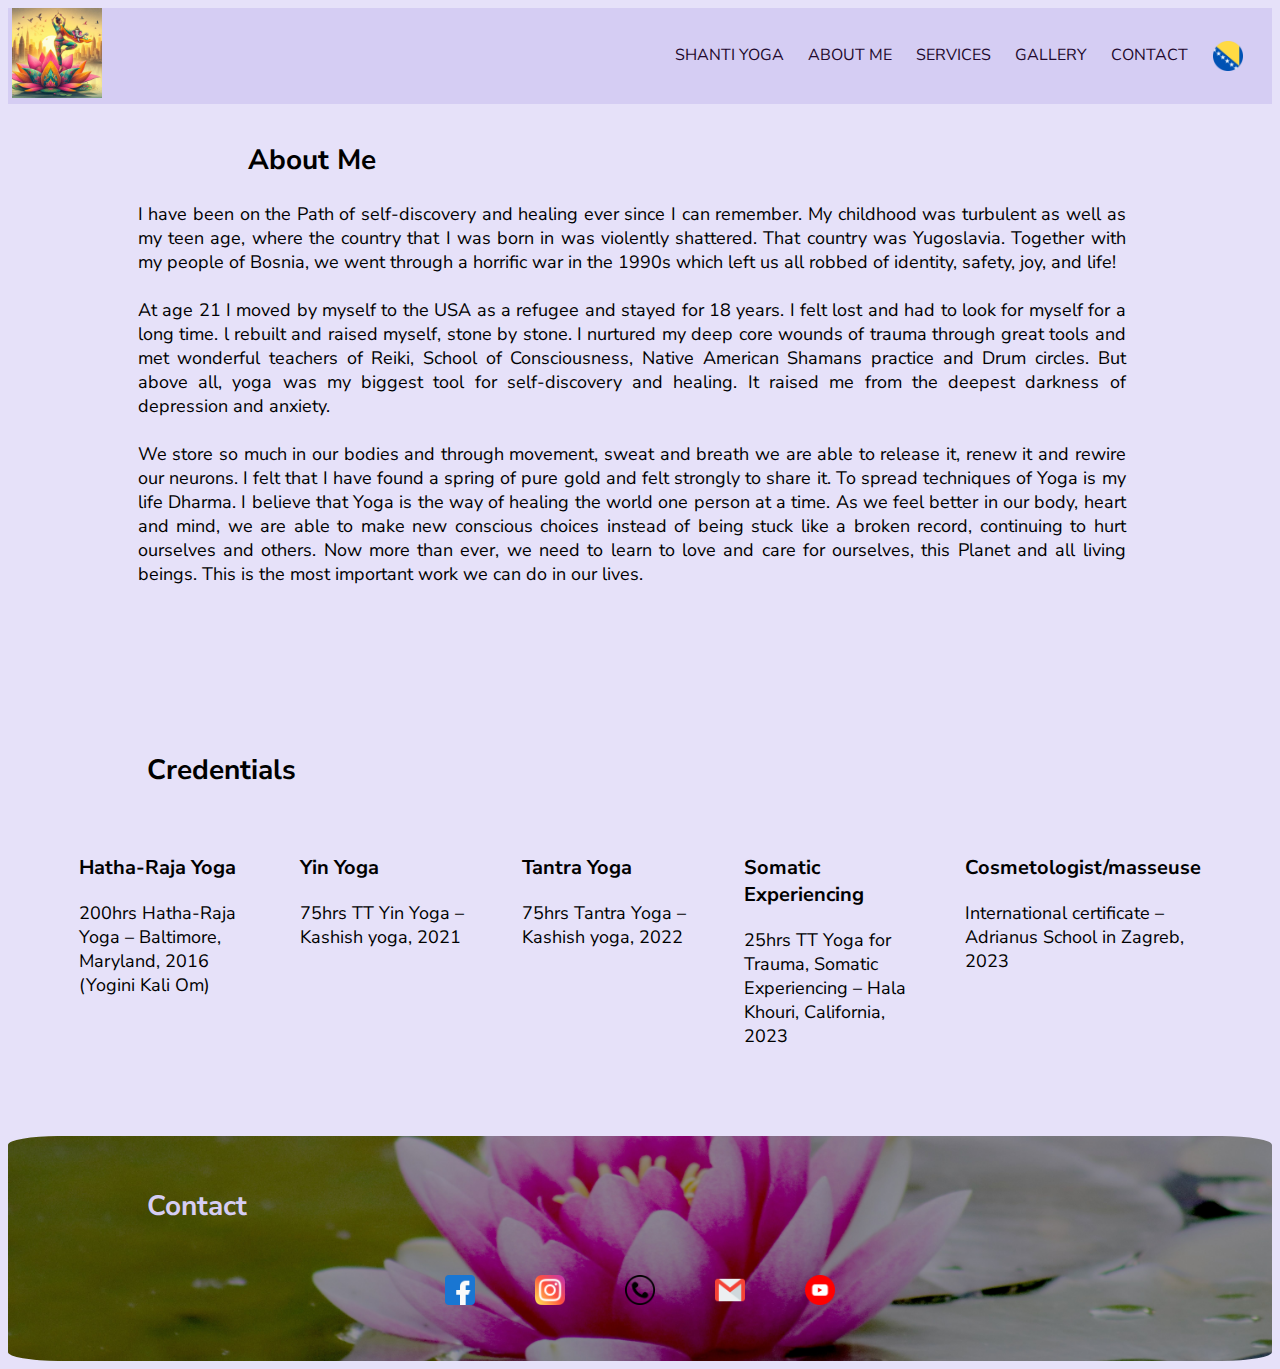
==== about_engl.html @ bd1d61db "about me update" ====
<!DOCTYPE html>
<html lang="en">
<head>
    <meta charset="UTF-8">
    <meta name="viewport" content="width=device-width, initial-scale=1.0">
    <title>About Me</title>
    <link rel="preconnect" href="https://fonts.googleapis.com">
    <link rel="preconnect" href="https://fonts.gstatic.com" crossorigin>
    <link
        href="https://fonts.googleapis.com/css2?family=Nunito+Sans:ital,opsz,wght@0,6..12,200..1000;1,6..12,200..1000&display=swap"
        rel="stylesheet">
    <link rel="stylesheet" href="global.css">
    <link rel="stylesheet" href="about.css">
</head>
<body>
    <div class="header">
        <div class="nav">
            <nav>
                <div>
                    <a href="home_engl.html"><img src="images/logo.jpg" alt="Logo"></a>
                </div>
                <div class="menu-toggle">
                    <div class="bar"></div>
                    <div class="bar"></div>
                    <div class="bar"></div>
                </div>
                <ul class="navbar">
                    <li><a href="home_engl.html">SHANTI YOGA</a></li>
                    <li><a href="about_engl.html">ABOUT ME</a></li>
                    <li><a href="services_engl.html">SERVICES</a></li>
                    <li><a href="gallery_engl.html">GALLERY</a></li>
                    <li><a href="contact_engl.html">CONTACT</a></li>
                    <li><a href="home.html"><img src="images/bosanski.png" alt="Bosanski"></a></li>
                </ul>
            </nav>
        </div>
    </div>
    <div class="about">
        <h2>About Me</h2>
        <p>I have been on the Path of self-discovery and healing ever since I can remember. My childhood was
            turbulent as well as my teen age, where the country that I was born in was violently shattered. That
            country was Yugoslavia. Together with my people of Bosnia, we went through a horrific war in the 1990s
            which left us all robbed of identity, safety, joy, and life!
            <br>
            <br>
            At age 21 I moved by myself to the USA as a refugee and stayed for 18 years. I felt lost and had to look
            for myself for a long time. l rebuilt and raised myself, stone by stone. I nurtured my deep core wounds
            of trauma through great tools and met wonderful teachers of Reiki, School of Consciousness, Native
            American Shamans practice and Drum circles. But above all, yoga was my biggest tool for self-discovery
            and healing. It raised me from the deepest darkness of depression and anxiety.
            <br>
            <br>
            We store so much in our bodies and through movement, sweat and breath we are able to release it, renew
            it and rewire our neurons. I felt that I have found a spring of pure gold and felt strongly to share it.
            To spread techniques of Yoga is my life Dharma. I believe that Yoga is the way of healing the world one
            person at a time. As we feel better in our body, heart and mind, we are able to make new conscious
            choices instead of being stuck like a broken record, continuing to hurt ourselves and others. Now more
            than ever, we need to learn to love and care for ourselves, this Planet and all living beings. This is
            the most important work we can do in our lives.
        </p>
    </div>

    
    <div class="creditentials">
        <h2>Credentials</h2>
        <div class="grid-container">
            <div class="item">
                <h3>Hatha-Raja Yoga</h3>
                <p>200hrs Hatha-Raja Yoga – Baltimore, Maryland, 2016 (Yogini Kali Om)</p>
            </div>
            <div class="item">
                <h3>Yin Yoga</h3>
                <p>75hrs TT Yin Yoga – Kashish yoga, 2021</p>
            </div>
            <div class="item">
                <h3>Tantra Yoga</h3>
                <p>75hrs Tantra Yoga – Kashish yoga, 2022</p>
            </div>
            <div class="item">
                <h3>Somatic Experiencing</h3>
                <p>25hrs TT Yoga for Trauma, Somatic Experiencing – Hala Khouri, California, 2023</p>
            </div>
            <div class="item">
                <h3>Cosmetologist/masseuse</h3>
                <p>International certificate – Adrianus School in Zagreb, 2023</p>
            </div>
        </div>
    </div>

    <div class="about_contact">
        <h2>Contact</h2>
        <div class="contact-icons">
            <a href="https://www.facebook.com/OmShantiZenica" target="_blank">
                <img src="images/facebook.png" alt="Facebook Shanti Yoga Zenica">
            </a>
            <a href="https://www.instagram.com/yogabee7/" target="_blank">
                <img src="images/instagram.png" alt="Instagram @yogabee7">
            </a>
            <a href="tel:+387644518602">
                <img src="images/phone.png" alt="Telefon">
            </a>
            <a href="mailto:healingyoga4@gmail.com">
                <img src="images/gmail.png" alt="Email">
            </a>
            <a href="https://www.youtube.com/@zanar6298" target="_blank">
                <img src="images/youtube.png" alt="YouTube Zana Wolf">
            </a>
        </div>
    </div>
    
</body>
<script src="app.js"></script>

</html>
---- global.css ----
body {
    background-color: #e6e1f9;
    font-family: "Nunito Sans", sans-serif;
  }
  
  .header {
    position: relative;
    width: 100%;
    height: 10vh;
    background-color: #d5cdf3;
  }
  
  .sticky {
    position: fixed;
    top: 0;
    width: 100%;
    z-index: 1;
  }
  
  .sticky+.contet {
    padding-top: 60px;
  }
  
  nav {
    top: 0;
    display: flex;
    width: 100%;
    align-items: center;
    justify-content: space-between;
    background-color: #d5cdf3;
    /*background-image: url(images/5547963.jpg);
    background-repeat: no-repeat;
    background-size: cover;*/
    z-index: 100;
  }
  
  nav img {
    height: 10vh;
    margin-left: 4%;
  }
  
  .menu-toggle {
    display: none;
    cursor: pointer;
    flex-direction: column;
    justify-content: space-between;
    width: 30px;
    height: 20px;
    margin-right: 20px;
  }
  
  .bar {
    width: 100%;
    height: 4px;
    background-color: #22092C;
  }
  
  .navbar {
    float: right;
    margin-right: 20px;
  }
  
  .navbar li {
    display: inline-block;
    list-style: none;
    margin: 0 10px;
  }
  
  .navbar a {
    text-decoration: none;
    color: #22092C;
  }
  
  .navbar a:hover {
    color: #873D8C;
  }
  
  .navbar li img {
    height: 30px;
    width: auto;
    vertical-align: middle;
  }
---- about.css ----
/*About me*/
.about {
    width: 90%;
    padding: 20px;
    box-sizing: border-box;
}

.about h2 {
    font-size: 28px;
    margin-left: 20%;
}

.about p {
    font-size: 18px;
    text-align: justify;
    margin-left: 10%;
}

/*Creditentials*/
.creditentials {
    margin-top: 10%;
}

.creditentials h2 {
    font-size: 28px;
    margin-left: 11%;
}

.grid-container {
    display: grid;
    grid-template-columns: repeat(5, 1fr);
    margin-left: 4%;
    margin-right: 4%;
    margin-top: 2%;
    grid-gap: 1%;
}

.item {
    padding: 20px;
    text-align: center;
}

.item h3 {
    text-align: left;
    font-size: 20px;
}

.item p {
    text-align: left;
    font-size: 18px;
}

.item a:hover {
    color: purple;
}

.item a:visited {
    color: purple;
}

/*Contact*/
.about_contact {
    margin-top: 50px;
    border-radius: 4%;
    background-image: url(images/background.jpg);
    background-size: cover;
    background-position: center;
    background-repeat: no-repeat;
}

.about_contact h2 {
    font-size: 28px;
    margin-left: 11%;
    padding-top: 4%;
    color: #d5cdf3;
}

.contact-icons {
    display: flex;
    justify-content: center;
    align-items: center;
    margin-top: 4%;
}

.contact-icons a {
    display: inline-block;
    margin: 0 30px;
    transition: transform 0.3s ease;
    margin-bottom: 50px;
}

.contact-icons a img {
    width: 30px;
    height: auto;
}

.contact-icons a:hover {
    transform: translateY(-5px);
}


@media (max-width: 480px) {
    .navbar {
        display: none;
        position: fixed;
        top: 0;
        left: 0;
        width: 100%;
        height: 100%;
        background-color: #d5cdf3;
        z-index: 1000;
        margin-top: 10vh;
    }

    .navbar.active {
        display: block;
    }

    .menu-toggle {
        display: flex;
    }

    .navbar li {
        display: flex;
        align-items: center;
        justify-content: center;
        height: 15%;
    }

    .grid-container {
        grid-template-columns: 1fr;
    }

    .item {
        padding: 8px;
        text-align: center;
    }

    .contact-icons a {
        display: inline-block;
        margin: 0 10px;
        transition: transform 0.3s ease;
        margin-bottom: 50px;
    }
}

@media (min-width: 481px) and (max-width: 768px) {
    .navbar {
        display: none;
        position: fixed;
        top: 0;
        left: 0;
        width: 100%;
        height: 100%;
        background-color: #A6B1E1;
        z-index: 1000;
        margin-top: 10vh;
    }

    .navbar.active {
        display: block;
    }

    .menu-toggle {
        display: flex;
    }

    .navbar li {
        display: flex;
        align-items: center;
        justify-content: center;
        height: 15%;
    }

    .about {
        width: 90%;
    }

    .about p {
        position: static;
        align-items: center;
        width: 100%;
        margin-top: 10%;
        margin-left: 0;
        transform: none;
    }

    .grid-container {
        grid-template-columns: 1fr;
    }

    .item {
        padding: 8px;
        text-align: center;
    }

    .contact-icons a {
        display: inline-block;
        margin: 0 10px;
        transition: transform 0.3s ease;
        margin-bottom: 50px;
    }
}

@media (min-width: 769px) and (max-width: 992px) {
    .about {
        width: 90%;
    }

    .grid-container {
        grid-template-columns: 1fr;
    }

    .item {
        padding: 8px;
        text-align: center;
    }
}
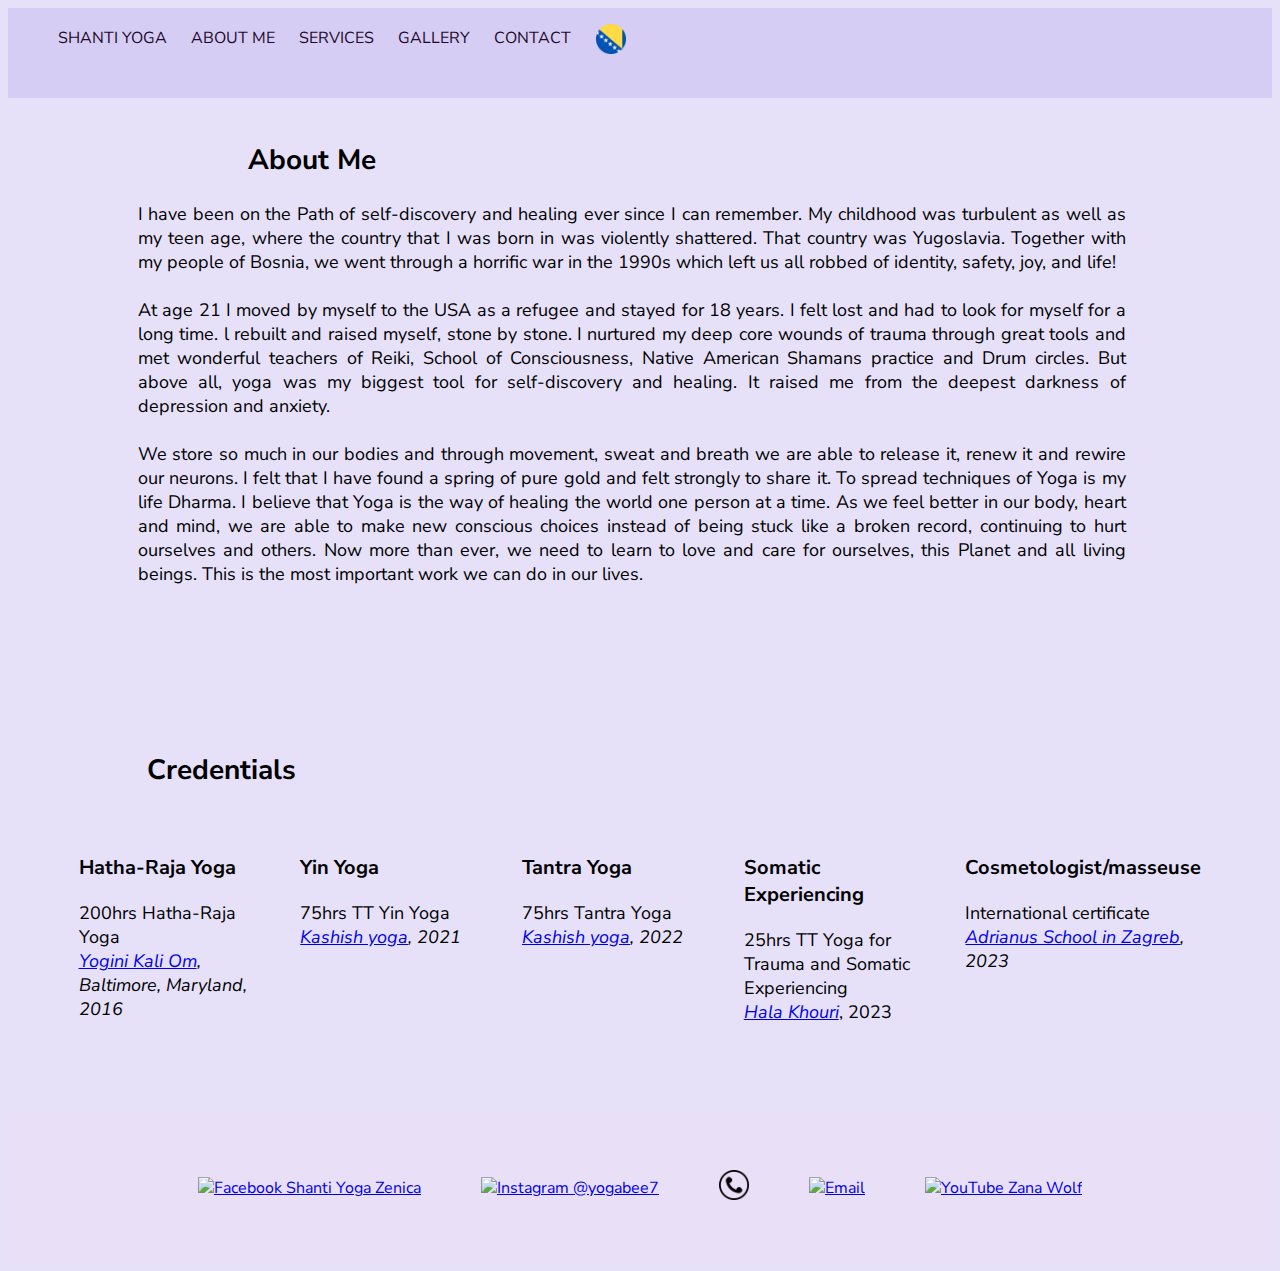
==== commit a87bae9c: "update" ====
--- a/about_engl.html
+++ b/about_engl.html
@@ -1,5 +1,6 @@
 <!DOCTYPE html>
 <html lang="en">
+
 <head>
     <meta charset="UTF-8">
     <meta name="viewport" content="width=device-width, initial-scale=1.0">
@@ -11,14 +12,13 @@
         rel="stylesheet">
     <link rel="stylesheet" href="global.css">
     <link rel="stylesheet" href="about.css">
+    <link rel="icon" href="images/icon.png">
 </head>
+
 <body>
     <div class="header">
         <div class="nav">
             <nav>
-                <div>
-                    <a href="home_engl.html"><img src="images/logo.jpg" alt="Logo"></a>
-                </div>
                 <div class="menu-toggle">
                     <div class="bar"></div>
                     <div class="bar"></div>
@@ -60,54 +60,58 @@
         </p>
     </div>
 
-    
+
     <div class="creditentials">
         <h2>Credentials</h2>
         <div class="grid-container">
             <div class="item">
                 <h3>Hatha-Raja Yoga</h3>
-                <p>200hrs Hatha-Raja Yoga – Baltimore, Maryland, 2016 (Yogini Kali Om)</p>
+                <p>200hrs Hatha-Raja Yoga <br><i><a href="https://www.yoginikali.com/about" target="_blank">Yogini
+                            Kali Om</a>, Baltimore, Maryland, 2016</i></p>
             </div>
             <div class="item">
                 <h3>Yin Yoga</h3>
-                <p>75hrs TT Yin Yoga – Kashish yoga, 2021</p>
+                <p>75hrs TT Yin Yoga <br><i><a href="https://www.kashishyoga.com" target="_blank">Kashish yoga</a>,
+                        2021</i></p>
             </div>
             <div class="item">
                 <h3>Tantra Yoga</h3>
-                <p>75hrs Tantra Yoga – Kashish yoga, 2022</p>
+                <p>75hrs Tantra Yoga <br><i><a href="https://www.kashishyoga.com" target="_blank">Kashish yoga</a>,
+                        2022</i></p>
             </div>
             <div class="item">
                 <h3>Somatic Experiencing</h3>
-                <p>25hrs TT Yoga for Trauma, Somatic Experiencing – Hala Khouri, California, 2023</p>
+                <p>25hrs TT Yoga for Trauma and Somatic Experiencing <br><i> <a href="https://halakhouri.com"
+                            target="_blank">Hala Khouri</a></i>, 2023</p>
             </div>
             <div class="item">
                 <h3>Cosmetologist/masseuse</h3>
-                <p>International certificate – Adrianus School in Zagreb, 2023</p>
+                <p>International certificate<br><i><a href="https://adrianus.hr/o-nama/" target="_blank">Adrianus
+                            School in Zagreb</a>, 2023</i></p>
             </div>
         </div>
     </div>
 
     <div class="about_contact">
-        <h2>Contact</h2>
         <div class="contact-icons">
             <a href="https://www.facebook.com/OmShantiZenica" target="_blank">
-                <img src="images/facebook.png" alt="Facebook Shanti Yoga Zenica">
+                <img src="images/facebook1.png" alt="Facebook Shanti Yoga Zenica">
             </a>
             <a href="https://www.instagram.com/yogabee7/" target="_blank">
-                <img src="images/instagram.png" alt="Instagram @yogabee7">
+                <img src="images/instagram1.png" alt="Instagram @yogabee7">
             </a>
             <a href="tel:+387644518602">
                 <img src="images/phone.png" alt="Telefon">
             </a>
             <a href="mailto:healingyoga4@gmail.com">
-                <img src="images/gmail.png" alt="Email">
+                <img src="images/email1.png" alt="Email">
             </a>
             <a href="https://www.youtube.com/@zanar6298" target="_blank">
-                <img src="images/youtube.png" alt="YouTube Zana Wolf">
+                <img src="images/youtube1.png" alt="YouTube Zana Wolf">
             </a>
         </div>
     </div>
-    
+
 </body>
 <script src="app.js"></script>
 
--- a/about.css
+++ b/about.css
@@ -61,46 +61,44 @@
 /*Contact*/
 .about_contact {
     margin-top: 50px;
-    border-radius: 4%;
-    background-image: url(images/background.jpg);
+    background-image: url(images/background1.jpg);
     background-size: cover;
     background-position: center;
     background-repeat: no-repeat;
-}
-
-.about_contact h2 {
-    font-size: 28px;
-    margin-left: 11%;
-    padding-top: 4%;
-    color: #d5cdf3;
-}
-
-.contact-icons {
+    height: 150px;
+  }
+  
+  .contact-icons {
     display: flex;
     justify-content: center;
     align-items: center;
     margin-top: 4%;
-}
-
-.contact-icons a {
+    height: 150px; 
+    background-color: rgba(243, 217, 238, 0.2)
+  }
+  
+  .contact-icons a {
     display: inline-block;
     margin: 0 30px;
     transition: transform 0.3s ease;
-    margin-bottom: 50px;
-}
-
-.contact-icons a img {
+  }
+  
+  .contact-icons a img {
     width: 30px;
     height: auto;
-}
-
-.contact-icons a:hover {
+  }
+  
+  .contact-icons a:hover {
     transform: translateY(-5px);
-}
-
+  }
+  
 
 @media (max-width: 480px) {
-    .navbar {
+    .header {
+        height: 5vh;
+      }
+    
+      .navbar {
         display: none;
         position: fixed;
         top: 0;
@@ -109,23 +107,42 @@
         height: 100%;
         background-color: #d5cdf3;
         z-index: 1000;
-        margin-top: 10vh;
-    }
-
-    .navbar.active {
+        margin-top: 6vh;
+      }
+    
+      nav {
+        height: 5vh;
+      }
+    
+      .navbar.active {
         display: block;
-    }
-
-    .menu-toggle {
-        display: flex;
-    }
-
-    .navbar li {
-        display: flex;
+        position: fixed;
+        top: 0;
+        left: 0;
+        width: 100%;
+        height: 100%;
+        background-color: #d5cdf3;
+        z-index: 1000;
+        margin-top: 6vh;
+        overflow-y: auto; 
+        display: flex; 
+        flex-direction: column; 
+        justify-content: center; 
+        align-items: center; 
+      }
+    
+      .menu-toggle {
+        display: flex;
+      }
+    
+      .navbar li {
+        display: flex;
+        flex-direction: column;
         align-items: center;
-        justify-content: center;
         height: 15%;
-    }
+        justify-content: center; 
+        margin-left: -10%;
+      }
 
     .grid-container {
         grid-template-columns: 1fr;
@@ -141,48 +158,75 @@
         margin: 0 10px;
         transition: transform 0.3s ease;
         margin-bottom: 50px;
-    }
+      }
 }
 
 @media (min-width: 481px) and (max-width: 768px) {
-    .navbar {
+    .header {
+        height: 8vh;
+      }
+    
+      .navbar {
         display: none;
         position: fixed;
         top: 0;
         left: 0;
         width: 100%;
         height: 100%;
-        background-color: #A6B1E1;
-        z-index: 1000;
-        margin-top: 10vh;
-    }
-
-    .navbar.active {
+        background-color: #d5cdf3;
+        z-index: 1000;
+        margin-top: 6vh;
+      }
+    
+      nav {
+        height: 8vh;
+      }
+    
+      .navbar.active {
         display: block;
-    }
-
-    .menu-toggle {
-        display: flex;
-    }
-
-    .navbar li {
-        display: flex;
+        position: fixed;
+        top: 0;
+        left: 0;
+        width: 100%;
+        height: 100%;
+        background-color: #d5cdf3;
+        z-index: 1000;
+        margin-top: 8vh;
+        overflow-y: auto; 
+        display: flex; 
+        flex-direction: column; 
+        justify-content: center; 
+        align-items: center; 
+      }
+    
+      .menu-toggle {
+        display: flex;
+      }
+    
+      .navbar li {
+        display: flex;
+        flex-direction: column;
         align-items: center;
-        justify-content: center;
         height: 15%;
-    }
-
+        justify-content: center; 
+        margin-left: -10%;
+      }
+      
     .about {
         width: 90%;
     }
 
+    .about h2 {
+        text-align: center;
+    }
+    
     .about p {
         position: static;
         align-items: center;
         width: 100%;
         margin-top: 10%;
-        margin-left: 0;
         transform: none;
+        margin-left: 5%;
     }
 
     .grid-container {
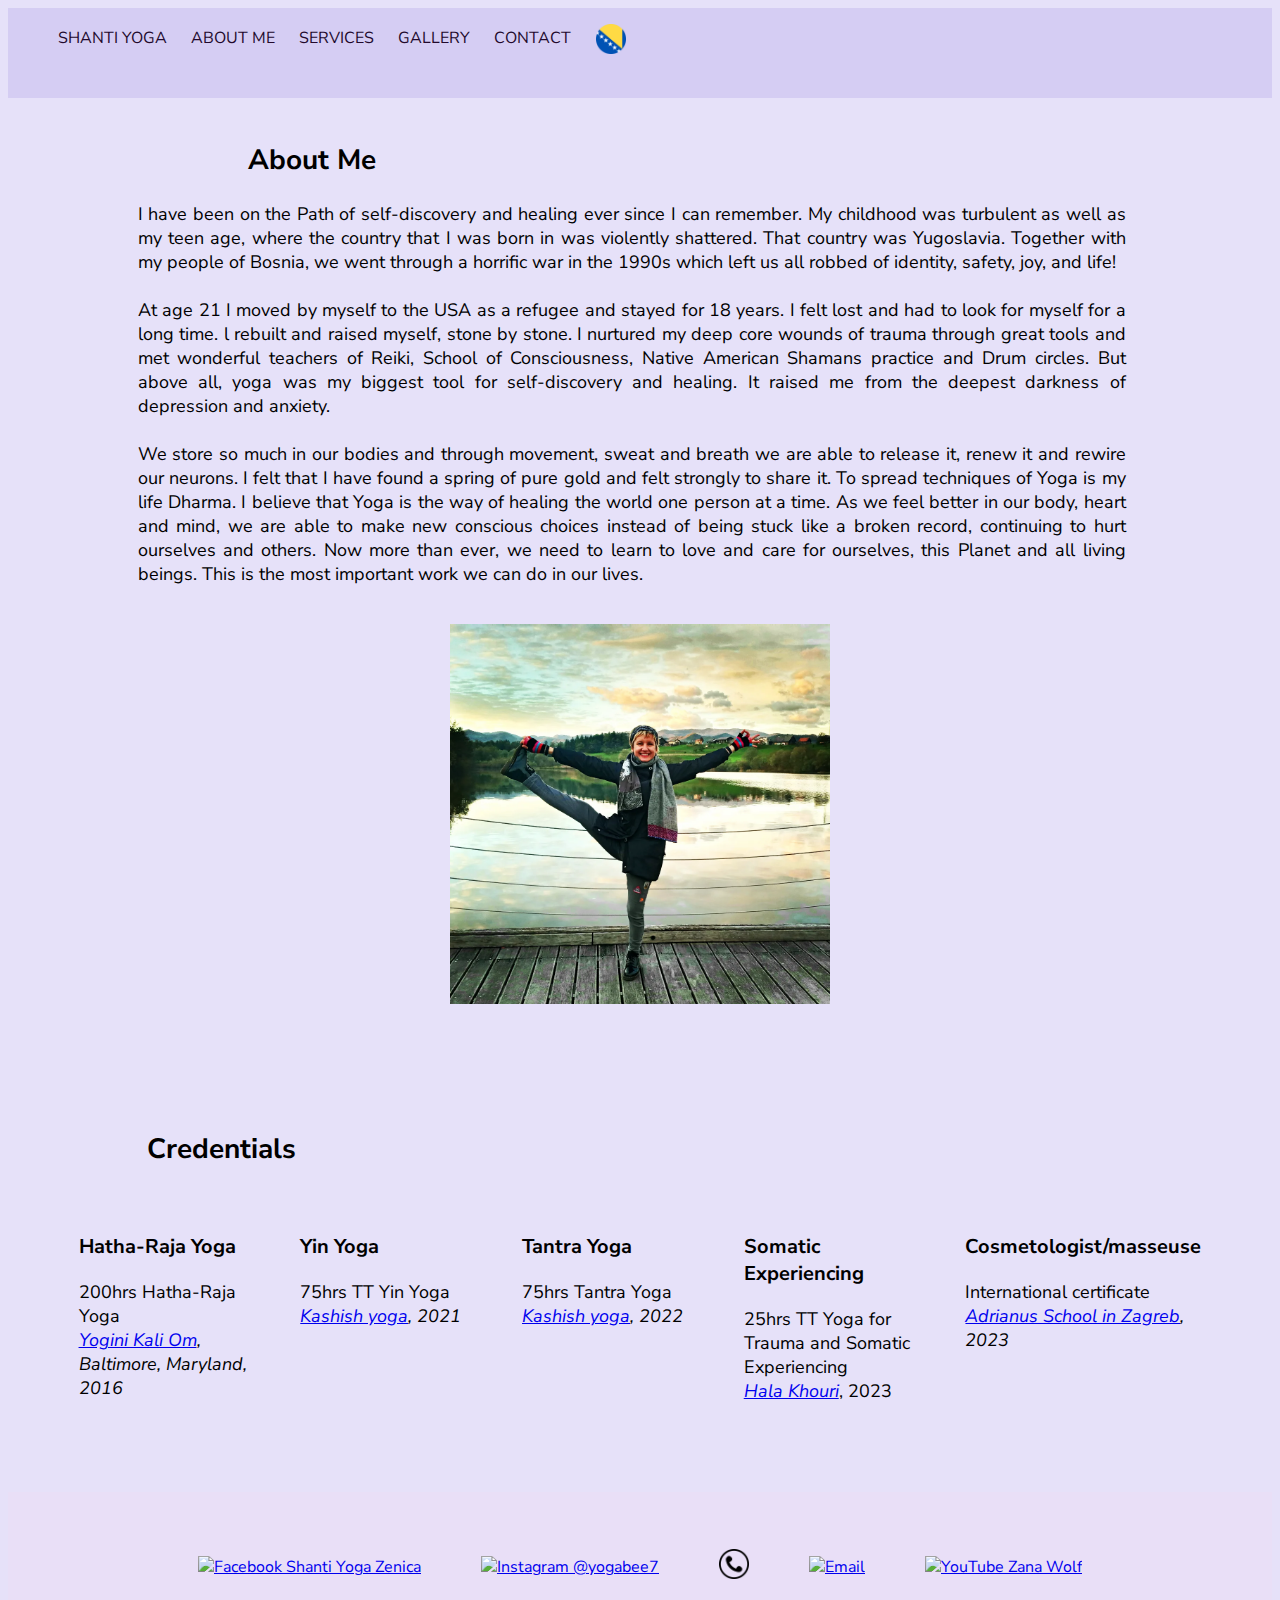
==== commit 51794e23: "add image in about me" ====
--- a/about_engl.html
+++ b/about_engl.html
@@ -60,6 +60,9 @@
         </p>
     </div>
 
+    <div class="image-aboutme">
+        <img src="images/thumbnail.jpg" alt="About me">
+    </div>
 
     <div class="creditentials">
         <h2>Credentials</h2>
--- a/about.css
+++ b/about.css
@@ -14,6 +14,18 @@
     font-size: 18px;
     text-align: justify;
     margin-left: 10%;
+}
+
+.image-aboutme {
+  display: flex;
+  justify-content: center; 
+  align-items: center;     
+}
+
+.image-aboutme img{
+  height: 30%;
+  width: 30%;
+  align-items: center;
 }
 
 /*Creditentials*/
